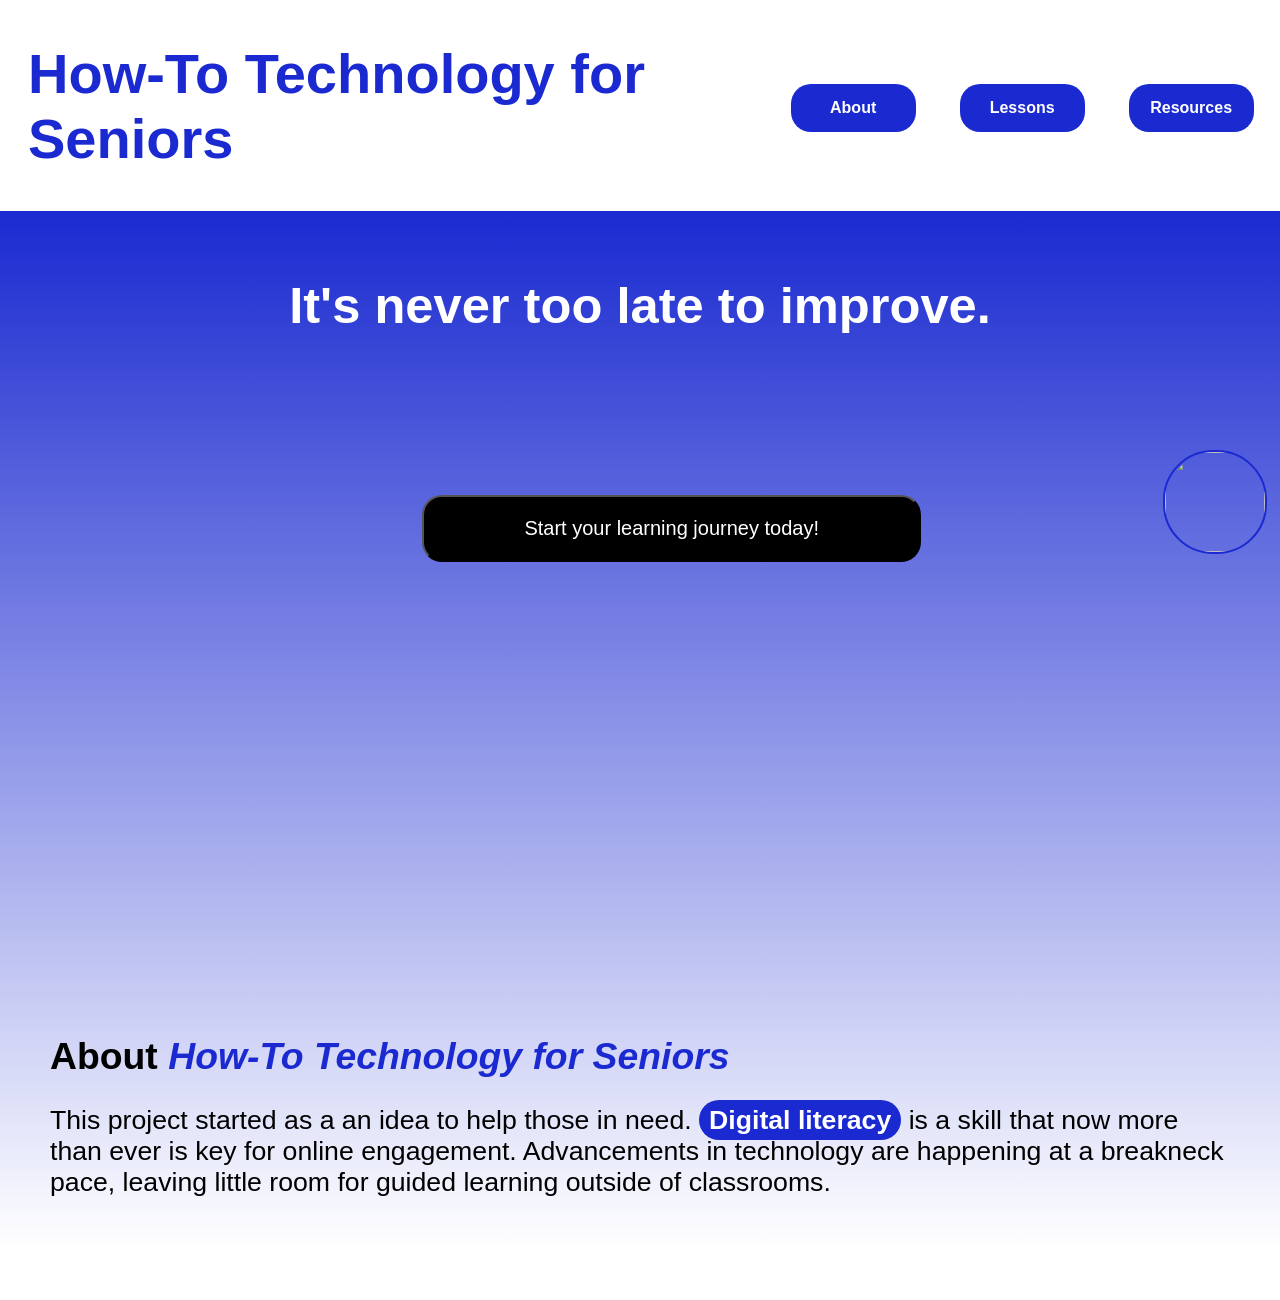
==== home.html @ 795f37e4 "Add files via upload" ====
<!DOCTYPE html>
<!-- Write your comments here -->
<html lang="en-US">
    <head>
        <title>How-To Technology for Seniors</title>
        <link rel="stylesheet" href="home_styles.css">
        <meta charset="UTF-8">
        <meta name="description" content="technology tutorials for seniors">
        <meta name="keywords" content="technology, digital literacy, senior education">
        <meta name="author" content="Emma Davis">
        <meta name="viewport" content="width=device-width, initial-scale=1.0">
    </head>
    <body>
        <header>
            <table>
                <thead>
                    <tr>
                        <th>
                            <h1 style="text-align: left;">How-To Technology for Seniors</h1>
                        </th>
                        <th>
                            <ul>
                                <li><a href="#about">About</a></li>
                            </ul>
                        </th>
                        <th>
                            <ul>
                                <li><a href="library.html">Lessons</a></li>
                            </ul>
                        </th>
                        <th>
                            
                            <ul>
                                <li><a href="resources.html">Resources</a></li>
                            </ul>
                            
                        </th>
                        <th style="column-width: 25px;"></th>
                    </tr>
                </thead>
            </table>            
        </header>
<!--         <marquee behavior="scroll" direction="up" scrollamount="1">This is a test</marquee>

        <div class="scroll-container">
            <span>It's never too late to improve.</span>
            <span>It's never too late to grow.</span>
        </div> -->
        <div class="home">
            
            <div style="text-align: center;width: inherit;">
                <h4 style="font-family: Arial, Helvetica, sans-serif;color: white;font-size: 38pt;margin-top: 40px;margin-bottom: 110px;">It's never too late to improve.</h4>
                <div style="margin: auto;">
                    <img src="images/home_lady.jpeg" style="max-width: 700px;max-height:700px;border-radius: 20px; position: relative;top: 20%;transform: rotate(-15deg); float: left;margin-left: -100px;">
                    <img src="images/home_guy.jpeg" style="max-width: 700px;max-height:700px;border-radius: 20px; position: relative;top: 90%;transform: rotate(15deg); float: right;margin-right: -100px;margin-top: 50px;">
                    <button type="button"><a href="library.html" style="color: white; text-decoration: none;">Start your learning journey today!</a></button>
                </div>
            </div>
            <div id="about" style="text-align: left; margin-top: 550px;">
                <h3 style="margin-top: 700px;">About <i style="color: #1a2ad0;">How-To Technology for Seniors</i></h3>
                <pre style="margin-left: 25px;margin-right: 25px;">This project started as a an idea to help those in need. <mark class="tooltip" style="background-color: #1a29d0; color: white; font-weight: bold; padding: 5px 10px; border-radius: 20px;">Digital literacy<span class="tooltiptext">"Digital Literacy" refers to the the ability to access, manage, understand, integrate, communicate, evaluate and create information safely and appropriately through digital technologies.</span></mark> is a skill that now more than ever is key for online engagement. Advancements in technology are happening at a breakneck pace, leaving little room for guided learning outside of classrooms.</pre>
            </div>
        </div>
        
        <div id="myModal" class="modal">
            <div class="modal-body">
                <p style="background-color: #1a29d0; color: white; border-radius: 15px; padding: 10px 15px;">Hello! Welcome to How-To Technology for Seniors. I'm Chatty Cathy, an AI chatbot that can guide learning, provide resources, and answer any questions you have about this website.</p>
                <p style="background-color: #1a29d0; color: white; border-radius: 15px; padding: 10px 15px;">What do you need help with today?</p>
                <button onclick="window.location.href='resources.html'">I want to explore more resources.</button>
                <button onclick="window.location.href='library.html'">I need guidance on a lesson.</button>
                <button>I need help with something else.</button>
            </div>
        </div>
        <img src="images/updated chat icon.jpg" style="height: 100px;width: 100px;float: right;position: fixed;top: 50%;right: 1%;border-radius: 50px; border: solid 2px #1a29d0;">
        <button id="myBtn" onclick="toggleText()" style="height: 100px;width: 100px;position: absolute;top: 50%;left: 92.2%; border-radius: 50px;border:none;background-color: rgba(240, 248, 255, 0);"></button>
        <footer></footer>
        <script>
            var modal = document.getElementById("myModal");
            var mOpen = false;
            function toggleText() {
                if (mOpen === false) {
                    modal.style.display = "block";
                    mOpen = true;
                } else {
                    modal.style.display = "none";
                    mOpen = false;
                }
            }
        </script>
    </body>
</html>
---- home_styles.css ----
html {
    scroll-behavior: smooth;
}
header {
    background-color: white;
    padding: 0px;
}
body {
    padding: 0px;
    margin: 0px;
    overflow-x: hidden;
}
.home {
    background: linear-gradient(to bottom,#1a2ad0,#ffffff);
    background-repeat: no-repeat;
    padding: 25px;
    width: inherit;
    overflow-x: hidden;
}
h1 {
    font-family: Arial, Helvetica, sans-serif;
    color: #1a2ad0;
    font-weight: bolder;
    font-size: 42pt;
    margin-left: 25px;
}
h3 {
    font-family: Arial, Helvetica, sans-serif;
    color: black;
    font-weight: bold;
    font-size: 28pt;
    margin-left: 25px;
    margin-bottom: 10px;
}
table {
    margin: 0px;
    width: 100%;
}
p {
    font-family: Arial, Helvetica, sans-serif;
}
ul {
    list-style-type: none;
    align-content: center;
    text-align: center;
    font-family: Arial, Helvetica, sans-serif;
    font-weight: 600;
}
ul li {
    vertical-align: middle;
    margin-top: 5px;
}
ul li a {
    display:inline-block;
    background-color: #1a2ad0;
    border-radius: 20px;
    color: #ffffff;
    padding: 15px 0px;
    text-decoration: none;
    vertical-align: middle;
    width: 125px;
}
ul li a:hover {
    display: inline-block;
    background-color: #ffffff;
    color: #1a2ad0;
    font-weight: bold;
    border: 2px solid #1a2ad0;
    vertical-align: middle;
    width: 122px;
}
.ai button {
    background-image:url("../updated\ chat\ icon.jpg");
    height: 100px;
    width: 100px;
    float: right;
}
.home button {
    position: absolute;
    top: 55%;
    left: 33%;
    padding-top: 20px;
    padding-bottom: 20px;
    padding-right: 100px;
    padding-left: 100px;
    background-color: black;
    color: white;
    font-size: 20px;
    border-radius: 20px;
    }
.tooltiptext {
    visibility: hidden;
    background-color: aliceblue;
    color: black;
    text-align: left;
    font-weight: 300;
    border-radius: 20px;
    padding: 10px;
    width: 500px;
    position: absolute;
    top: 125%;
    right: 10%;
    z-index: 1;
}
.tooltip:hover .tooltiptext {
    visibility: visible;
}
.modal {
    display: none;
    position: fixed;
    border: black solid 2px;
    border-radius: 20px;
    padding: 0px 20px;
    right: 10px;
    top: 55px;
    width: 30%;
    vertical-align: top;
    overflow: auto;
    background-color: white;
}
.modal-body {
    margin: 0px;
    padding: 0px;
    font-size: 18pt;
}
.modal p {
    margin: 15px 0px;
}
.modal button {
    background-color: white;
    color: black;
    border-radius: 15px;
    padding: 10px 15px;
    border: black solid 1px;
    font-size: 18pt;
    margin-bottom: 15px;
}
.modal button:hover {
    border: solid 3px #1a2ad0;
}
/* .botBtn {
    background-color: white;
    color: black;
    border-radius: 15px;
    padding: 10px 15px;
    border: black solid 1px;
}
.botBtn:hover {
    border: solid 3px #1a2ad0;
    cursor: pointer;
} */
pre {
    font-family: Arial, Helvetica, sans-serif;
    white-space: pre-wrap;
    word-wrap: normal;
    font-size: 20pt;
}
.scroll-container {
    height: 5em; /* Define a fixed height for the visible area */
    overflow: hidden; /* Hide the text that is outside the container */
}

.scroll-container span {
    display: block;
    transform: translateY(100%); /* Start position: below the container */
    animation: scroll 10s ease-out forwards; /* Apply the animation */
}

@keyframes scroll {
    0% {
        transform: translateY(100%); /* Starting point (below view) */
    }
    30% {
        transform: translateY(0); /* Ending point (top of container) */
    }
    70% {
        transform: translateY(0); /* Ending point (top of container) */
    }
    100% {
        transform: translateY(-100%);
    }
}
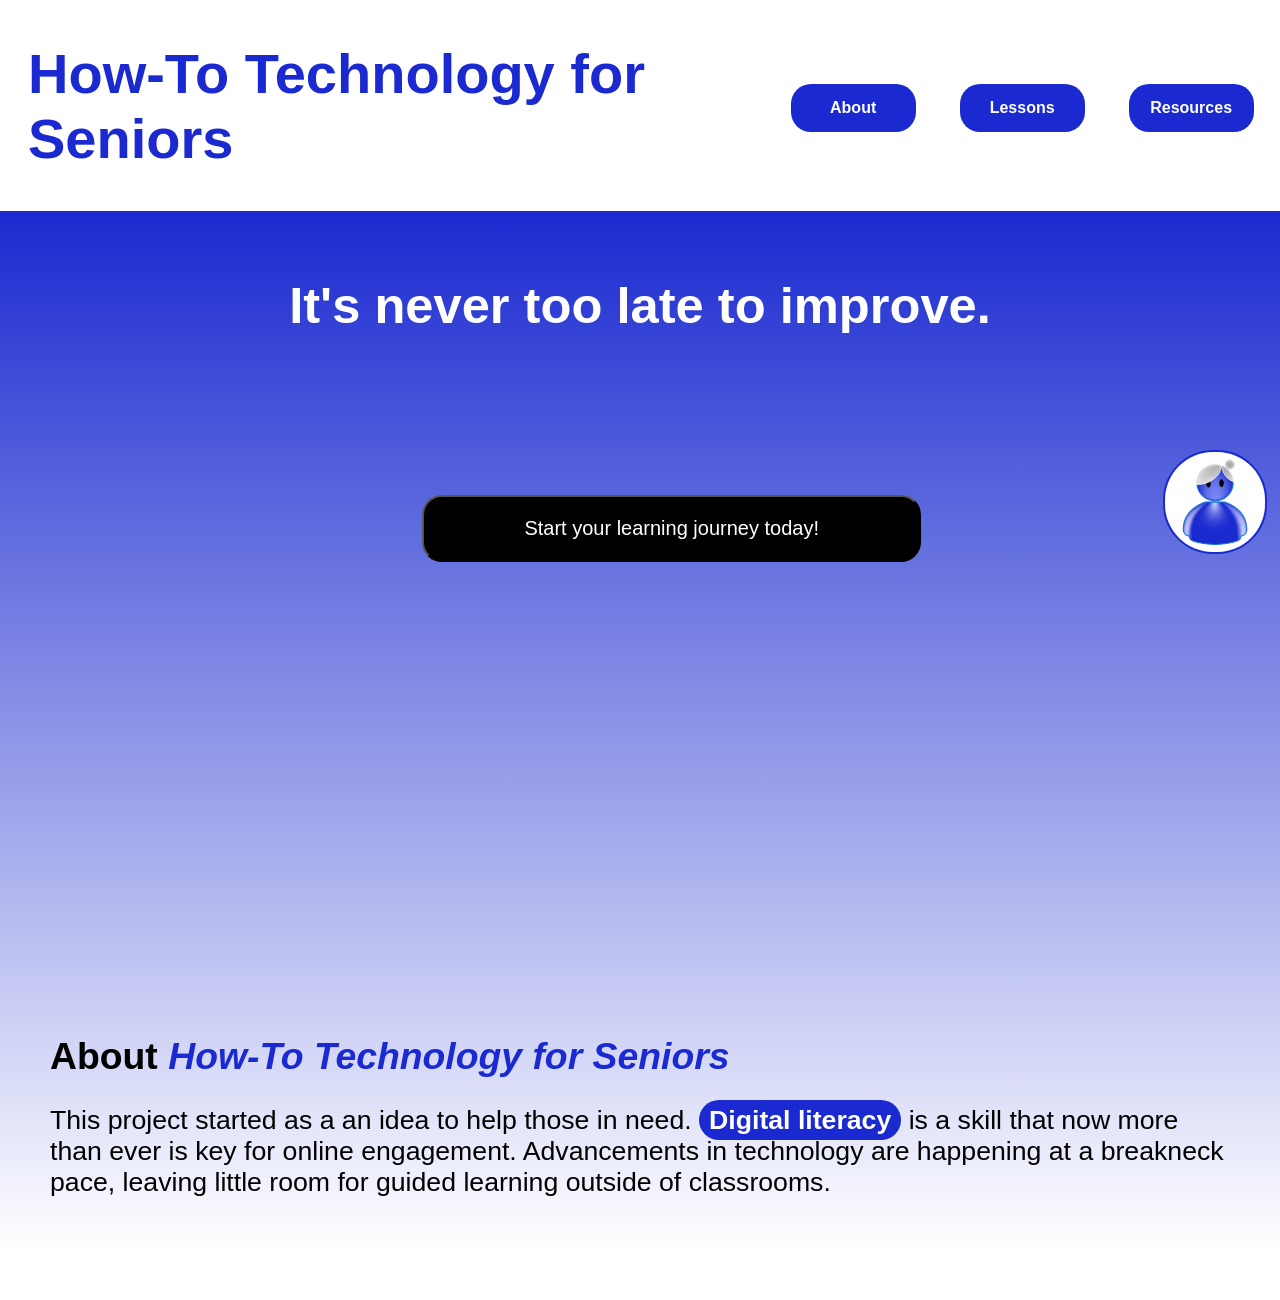
==== commit d9b88819: "Rename index.html to home.html" ====
--- a/home.html
+++ b/home.html
@@ -88,4 +88,4 @@
             }
         </script>
     </body>
-</html>+</html>
